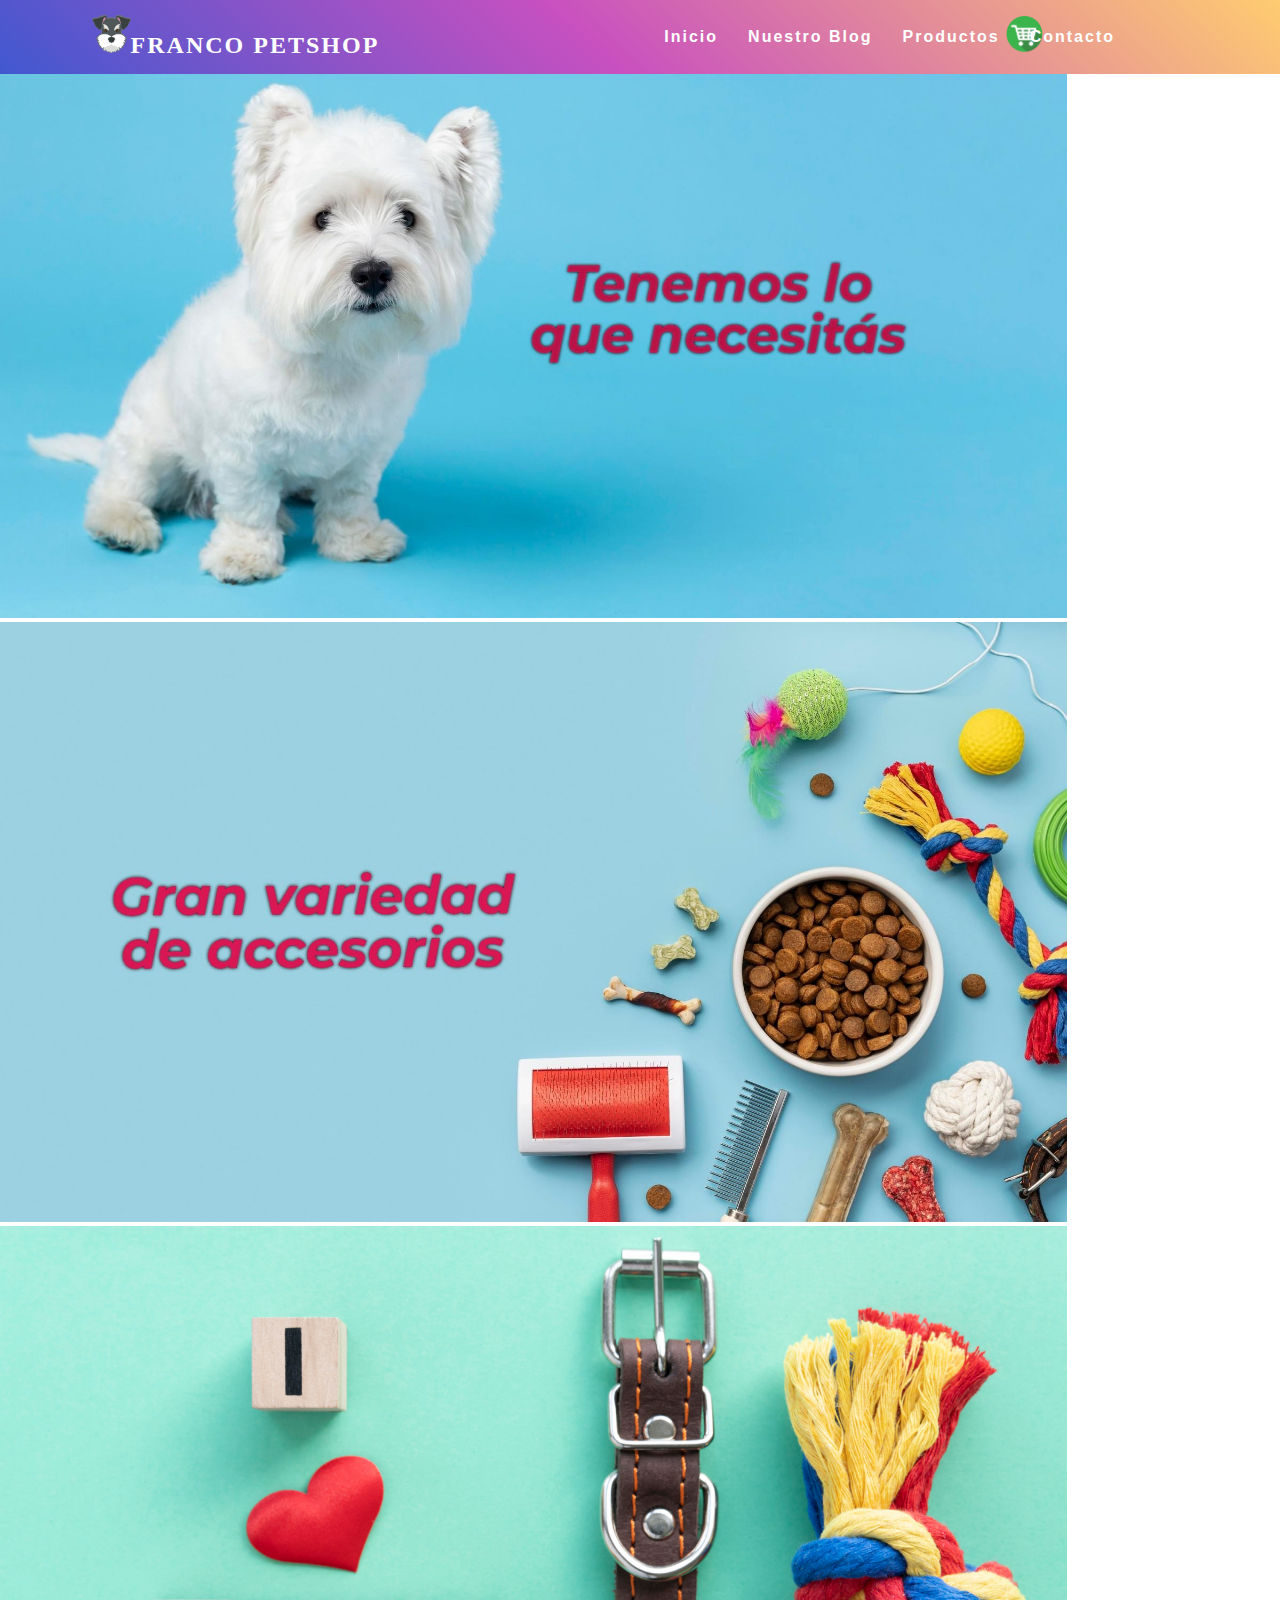
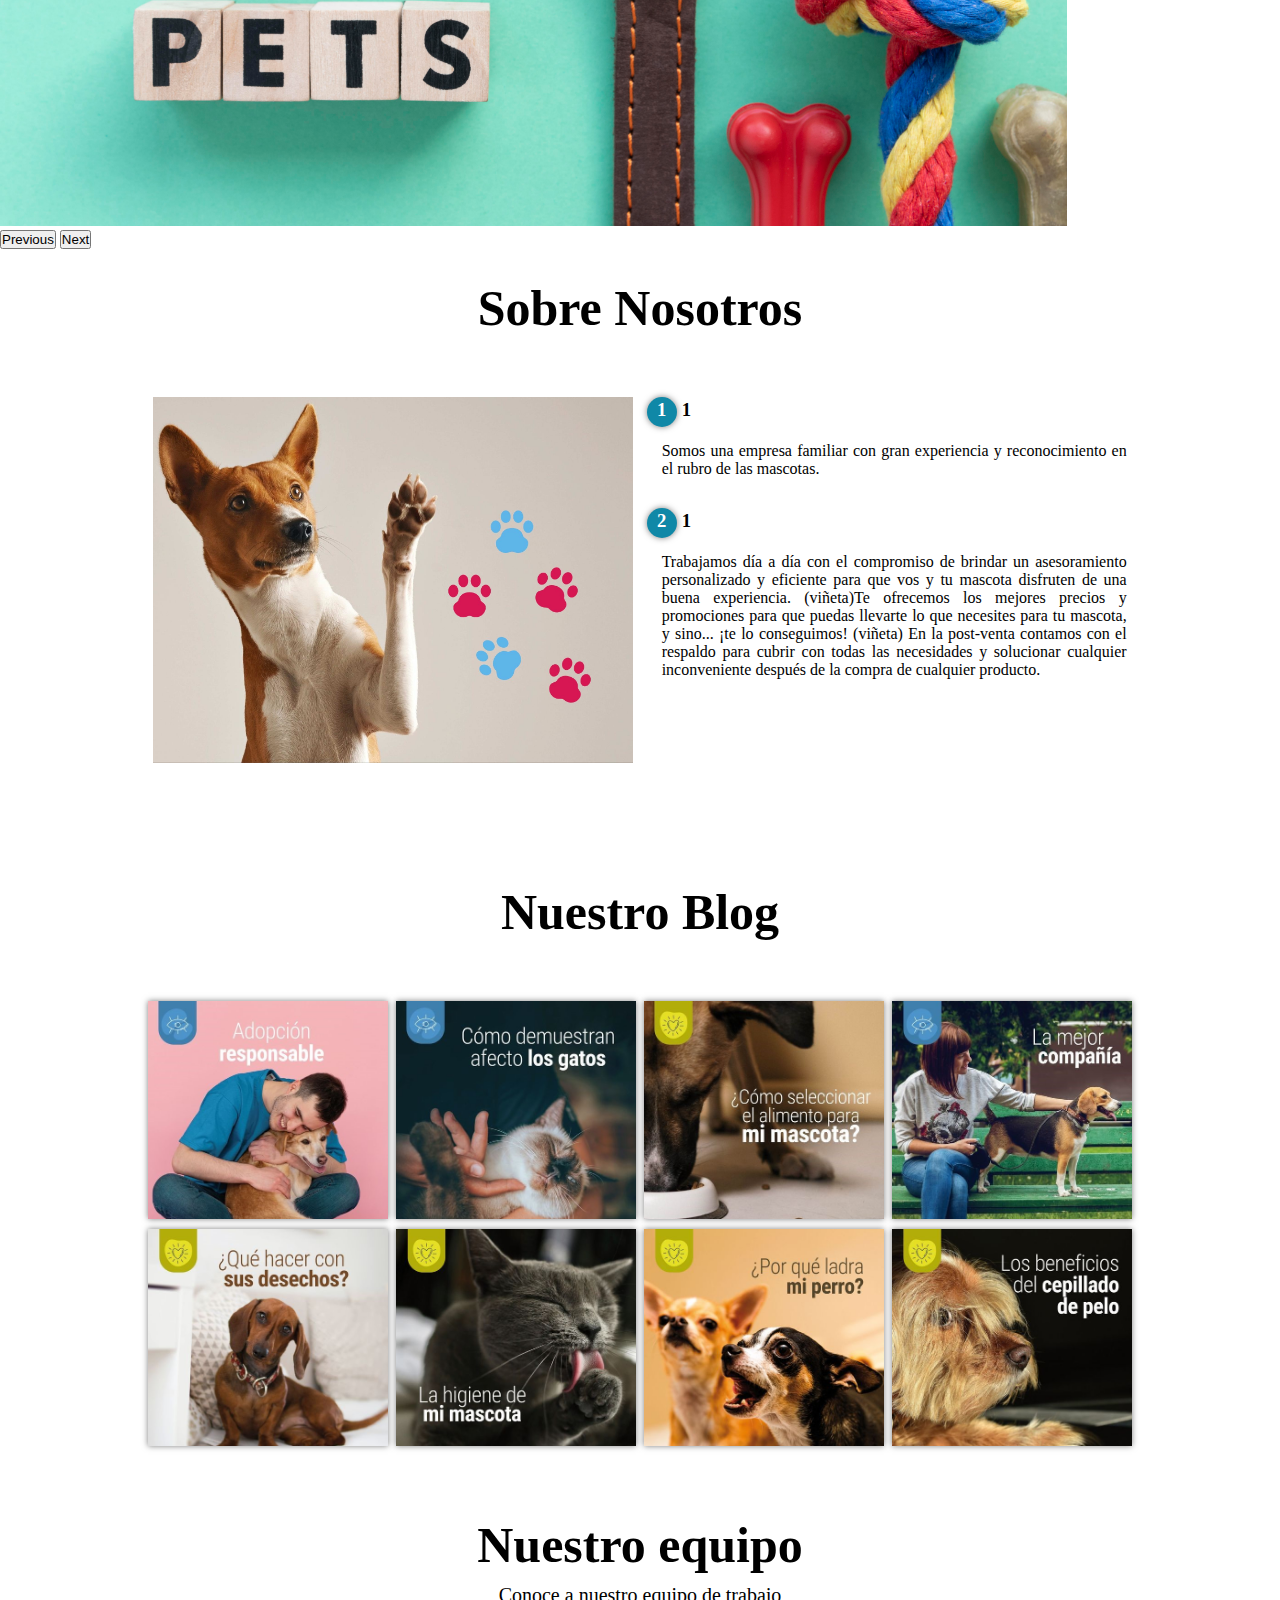
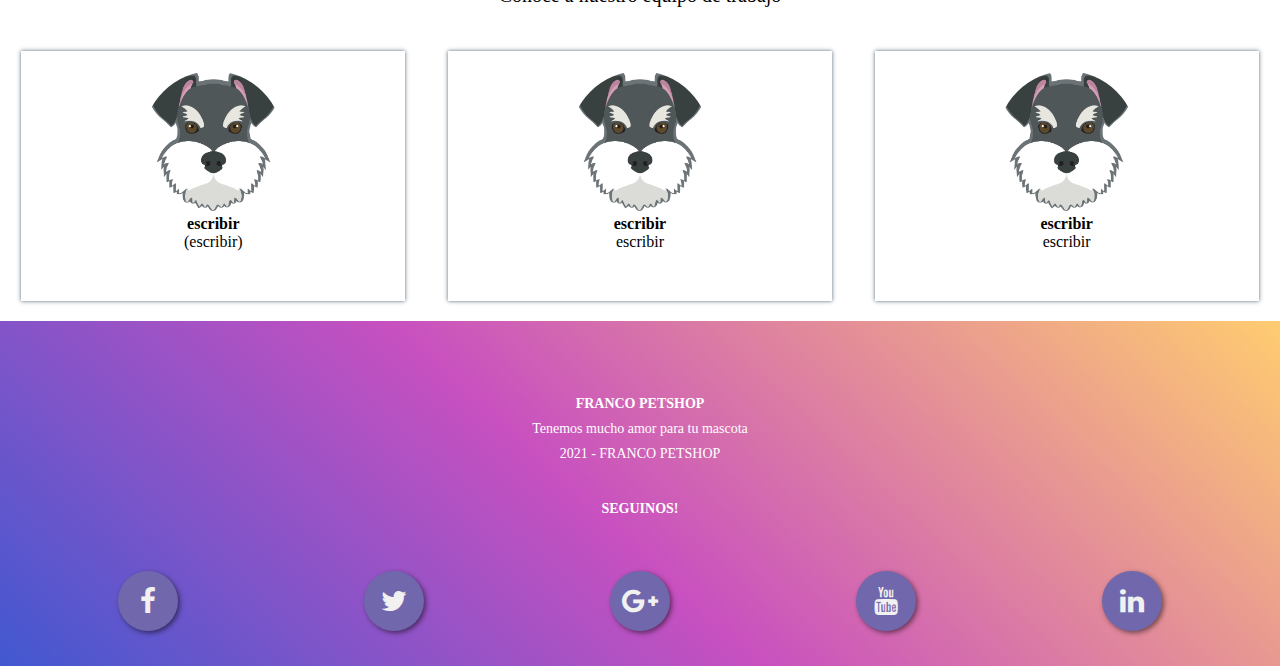
==== index.html @ 0ba9806b "Subiendo proyecto mejoras de diseño a index y productos" ====
<!DOCTYPE html>
<html lang="en">
<head>
    <meta charset="UTF-8">
    <meta http-equiv="X-UA-Compatible" content="IE=edge">
    <meta name="viewport" content="width=device-width, initial-scale=1.0">
    <title>Franco Petshop</title>
    <!-- Favicon -->
    <link rel="shortcut icon" href="img/favicon.ico" type="image/x-icon">
    <!-- Bootstrap Core CSS -->
    <link href="https://cdn.jsdelivr.net/npm/bootstrap@5.1.3/dist/css/bootstrap.min.css" rel="stylesheet" integrity="sha384-1BmE4kWBq78iYhFldvKuhfTAU6auU8tT94WrHftjDbrCEXSU1oBoqyl2QvZ6jIW3" crossorigin="anonymous">
    <!-- CSS -->
    <link rel="stylesheet" href="https://stackpath.bootstrapcdn.com/font-awesome/4.7.0/css/font-awesome.min.css">
    <link href="css/styles.css" rel="stylesheet">
</head>
<body>
    <header>
    <nav id="nav">
        <h2 class="logo"><img src="img/logo.png" height="38px" alt="Logo">FRANCO PETSHOP</h2>
		<nav>
			<ul id="options">
				<li><a href="#">Inicio</a></li>
				<li><a href="blog.html">Nuestro Blog</a></li>
				<li><a href="productos.html">Productos</a></li>
				<li><a href="contacto.html">Contacto</a></li>
			</ul>
		</nav>
    </nav>
    <a href="./compra.html"><img src="img/carrito.png" height="38px" alt="Compras"  id = 'verCarrito'> </a>

    <div class="menu" id="menu">
        <span></span>
        <span></span>
        <span></span>
    </div>
</nav>
        <!--<img src="img/carrito.png" height="38px" alt="Compras">-->
	</header>
    <div id="carouselExampleCaptions" class="carousel slide" data-bs-ride="carousel">
        <div class="carousel-indicators">
            <button type="button" data-bs-target="#carouselExampleCaptions" data-bs-slide-to="0" class="active" aria-current="true" aria-label="Slide 1"></button>
            <button type="button" data-bs-target="#carouselExampleCaptions" data-bs-slide-to="1" aria-label="Slide 2"></button>
            <button type="button" data-bs-target="#carouselExampleCaptions" data-bs-slide-to="2" aria-label="Slide 3"></button>
            </div>
            <div class="carousel-inner">
            <div class="carousel-item active">
                <img src="img/imagen1.jpg" class="d-block w-100" height="600"  alt="imagen1">
            </div>
            <div class="carousel-item">
                <img src="img/imagen2.jpg" class="d-block w-100" height="600" alt="imagen2">
            </div>
            <div class="carousel-item">
                <img src="img/imagen3.jpg" class="d-block w-100" height="600" alt="imagen3">
            </div>
            </div>
            <button class="carousel-control-prev" type="button" data-bs-target="#carouselExampleCaptions" data-bs-slide="prev">
            <span class="carousel-control-prev-icon" aria-hidden="true"></span>
            <span class="visually-hidden">Previous</span>
            </button>
            <button class="carousel-control-next" type="button" data-bs-target="#carouselExampleCaptions" data-bs-slide="next">
            <span class="carousel-control-next-icon" aria-hidden="true"></span>
            <span class="visually-hidden">Next</span>
            </button>
        </div>
    <section class="contenedor sobre-nosotros">
        <h2 class="titulo">Sobre Nosotros</h2>
        <div class="contenedor-sobre-nosotros">
            <img src="img/ilustracion1.jpg" alt="" class="imagen-about-us">
            <div class="contenido-textos">
                <h3><span>1</span>1</h3>
                <p>Somos una empresa familiar con gran experiencia y reconocimiento en el rubro de las mascotas.</p>
                <h3><span>2</span>1</h3>
                <p>Trabajamos día a día con el compromiso de brindar un asesoramiento personalizado y eficiente para que vos y tu mascota disfruten de una buena experiencia.
                    (viñeta)Te ofrecemos los mejores precios y promociones para que puedas llevarte lo que necesites para tu mascota, y sino... ¡te lo conseguimos!
                    (viñeta)   En la post-venta contamos con el respaldo para cubrir con todas las necesidades y solucionar cualquier inconveniente después de la compra de cualquier producto.</p>
            </div>
        </div>
    </section>
        <section class="blog">
            <div class="contenedor">
                <h2 class="titulo">Nuestro Blog</h2>
                <div class="galeria-blog">
                    <div class="imagen-blog">
                        <img src="img/blogadopcion.jpg" alt="adopcion">
                        <div class="hover-galeria">
                            <img src="img/logo.png" alt="">
                        </div>
                    </div>
                    <div class="imagen-blog">
                    <img src="img/blogafecto.jpg" alt="afecto">
                    <div class="hover-galeria">
                        <img src="img/logo.png" alt="">
                    </div>
                </div>
                <div class="imagen-blog">
                    <img src="img/blogalimento.jpg" alt="alimento">
                    <div class="hover-galeria">
                        <img src="img/logo.png" alt="">
                    </div>
                </div>
                <div class="imagen-blog">
                    <img src="img/blogcompañia.jpg" alt="compañia">
                    <div class="hover-galeria">
                        <img src="img/logo.png" alt="">
                    </div>
                </div>
                <div class="imagen-blog">
                    <img src="img/blogdesechos.jpg" alt="desechos">
                    <div class="hover-galeria">
                        <img src="img/logo.png" alt="">
                    </div>
                </div>
                <div class="imagen-blog">
                    <img src="img/bloghigiene.jpg" alt="higiene">
                    <div class="hover-galeria">
                        <img src="img/logo.png" alt="">
                    </div>
                </div>
                <div class="imagen-blog">
                    <img src="img/blogladridos.jpg" alt="ladridos">
                    <div class="hover-galeria">
                        <img src="img/logo.png" alt="">
                    </div>
                </div>
                <div class="imagen-blog">
                    <img src="img/blogpeinado.jpg" alt="cepillado">
                    <div class="hover-galeria">
                        <img src="img/logo.png" alt="">
                    </div>
                    </div>
                </div>
            </div>
        </section>
        <section class="miembros">
        <div class="contenedor-equipo">
            <h2 class="nuestro-equipo">Nuestro equipo</h2>
            <h3 class="slogan">Conoce a nuestro equipo de trabajo</h3>
            <div class="cards">
                <div class="card">
                    <img src="img/logo.png" alt="">
                    <h4>escribir</h4>
                    <p>(escribir)</p>
                </div>
                <div class="card">
                    <img src="img/logo.png" alt="">
                    <h4>escribir</h4>
                    <p>escribir</p>
                </div>
                <div class="card">
                    <img src="img/logo.png" alt="">
                    <h4>escribir</h4>
                    <p>escribir</p>
                </div>
            </div>
        </div>
    </section>
    <footer id="footer" class="footer solid-bg">
        <div class="wf-wrap">
            <div class="wf-container-footer">
                <div class="wf-container">
                    <section id="media_image-2" class="widget widget_media_image wf-cell wf-1-3">
                    <!--    <img width="33" height="13" src="img/logo.png" class="image wp-image-170  attachment-full size-full" alt="" style="max-width: 100%; height: auto;" srcset="assets/logo (3).png" sizes="(max-width: 336px) 100vw, 336px">-->
                    </section>
                    <section id="text-2" class="widget widget_text wf-cell wf-1-3">			
                        <div class="textwidget"><p>
                            <br>    
                            <br>
                            <strong>FRANCO PETSHOP<br>
                            </strong>Tenemos mucho amor para tu mascota<br>
                            <!--<a href="mailto:francopetchop@gmail.com.ar">francopetshop@gmail.com.ar</a></p>-->
                            <p> 2021 - FRANCO PETSHOP</p>
                            </div>
                            </section><section id="text-3" class="widget widget_text wf-cell wf-1-3">			
                            <div class="textwidget"><h4 style="text-align: center;">SEGUINOS!</h4>
                            </div>
                            <br>
                            <br>
                            <section class="buttons">
                                <a href="https://es-la.facebook.com/" target="_blank" class="fa fa-facebook"></a>
                                <a href="https://twitter.com/" target="_blank" class="fa fa-twitter"></a>
                                <a href="mailto:francopetchop@gmail.com.ar" target="_blank" class="fa fa-google-plus"></a>
                                <a href="https://www.youtube.com/" target="_blank" class="fa fa-youtube"></a>
                                <a href="https://ar.linkedin.com/" target="_blank" class="fa fa-linkedin"></a>
                            </section>
    </footer>

    <script src="https://cdn.jsdelivr.net/npm/bootstrap@5.1.3/dist/js/bootstrap.bundle.min.js" integrity="sha384-ka7Sk0Gln4gmtz2MlQnikT1wXgYsOg+OMhuP+IlRH9sENBO0LRn5q+8nbTov4+1p" crossorigin="anonymous"></script>
    <!--<script src="js/script.js"></script>-->
    <script src="js/scroll.js"></script>
</body>
</html>
---- css/styles.css ----
*{
  margin: 0;
  padding: 0;
  box-sizing: border-box;
  
}
/* body{
  background-color: #A9C9FF;
  background-image: linear-gradient(180deg, #A9C9FF 0%, #FFBBEC 100%);
  
} */
header {
  position: fixed;
  top: 0;
  left: 0;
  width: 100%;
  display: flex;
  justify-content: space-around;
  transition: 0.7s;
  background-color: #4158D0;
  background-image: linear-gradient(43deg, #4158D0 0%, #C850C0 46%, #FFCC70 100%);
  padding: 15px 20px;
  z-index: 10;
}
/* header.abajo {
  background: #fff;
  padding: 15px 20px; 
}*/
header .logo {
  position: relative;
  color: rgb(255, 255, 255);
  font-weight: bold;
  letter-spacing: 2px;
  transition: 1.5s;
  text-decoration: none;
}

nav {
  display: flex;
  justify-content: center;
  align-items: center;
}

header ul {
  position: relative;
  display: flex;
  justify-content: center;
  align-items: center;
}
header ul li {
  list-style: none;
}
header ul li a {
  position: relative;
  font-family: helvetica;
  left : 270px;
  margin: 15px;
  text-decoration: none;
  color: white;
  letter-spacing: 2px;
  font-weight: 600;
  transition: 0.7s;
}
/*header.abajo .logo,
header.abajo ul li a {
  color: white;
}*/


.contenedor {
  padding: 60px 0;
  width: 90%;
  max-width: 1000px;
  margin: auto;
  overflow: hidden;
}

.titulo {
  font-size: 50px;
  text-align: center;
  margin-bottom: 60px;
}

.sobre-nosotros {
  padding: 30px 0 60px 0;
}

.contenedor-sobre-nosotros {
  display: flex;
  justify-content: space-evenly;
}

.imagen-about-us {
  width: 48%;
}

.sobre-nosotros .contenido-textos {
  width: 48%;
}

.contenido-textos h3 {
  margin-bottom: 15px;
}
.contenido-textos h3 span {
  background: #1088a7;
  color: #fff;
  border-radius: 50%;
  display: inline-block;
  text-align: center;
  width: 30px;
  height: 30px;
  padding: 2px;
  box-shadow: 0 0 6px 0 rgba(0, 0, 0, 0.5);
  margin-right: 5px;
}

.contenido-textos p {
  padding: 0px 0px 30px 15px;
  font-weight: 300;
  text-align: justify;
}

/* .blog {
  background: rgba(202, 147, 202, 0.274);
} */

.galeria-blog {
  display: flex;
  justify-content: space-evenly;
  flex-wrap: wrap;
}

.imagen-blog {
  width: 24%;
  margin-bottom: 10px;
  overflow: hidden;
  position: relative;
  cursor: pointer;
  box-shadow: 0 0 6px 0 rgba(0, 0, 0, 0.5);
}

.imagen-blog > img {
  width: 100%;
  height: 100%;
  object-fit: cover;
  display: block;
}

.hover-galeria {
  position: absolute;
  width: 100%;
  height: 100%;
  top: 0;
  transform: scale(0);
  background: #1089a7c7;
  transition: transform 0.5s;
  display: flex;
  justify-content: center;
  align-items: center;
  flex-direction: column;
}

.hover-galeria img {
  width: 50px;
}

.hover-galeria p {
  color: #fff;
}

.imagen-blog:hover .hover-galeria {
  transform: scale(1);
}

.nuestro-equipo {
  text-align: center;
  font-size: 50px;
  margin-bottom: 10px;
  font-weight: 600;
}

.slogan {
  font-size: 20px;
  font-weight: 300;
  text-align: center;
  margin-bottom: 24px;
}

.cards {
  width: 100%;
  margin: auto;
  display: flex;
  flex-wrap: wrap;
  justify-content: space-around;
}

.card {
  margin: 20px 0;
  width: 30%;
  height: 250px;
  text-align: center;
  padding: 20px;
  box-shadow: 0px 0px 4px 0 rgba(52, 73, 94, 0.849);
}

.cards img {
  width: 140px;
  height: 140px;
  object-fit: cover;
  border-radius: 100%;
}

#footer.solid-bg {
  background-color: #4158D0;
  background-image: linear-gradient(43deg, #4158D0 0%, #C850C0 46%, #FFCC70 100%);
  
  
  }
  
  .footer {
  padding: 0;
  margin: 0 auto;
  }
  
  #footer .wf-container-footer {
  padding-top: 20px;
  padding-bottom: 5px;
  margin: 0%;
  }
  /*

  #footer .wf-container {
  margin: 0 -25px;
  }
  */
  .widget.widget_media_image.wf-cell.wf-1-3 {
  margin-top: -30px !important;
  text-align: center !important;
  }
  
  .footer .widget, .footer .tp_recent_tweets li {
  font-size: 14px;
  line-height: 25px;
  }
  .footer .widget {
  color: #ffffff;
  padding: 0 25px;
  }
  .footer .widget {
  box-sizing: border-box;
  }
  .footer .widget {
  margin-bottom: 30px;
  }
  .footer .widget {
  color: #ffffff;
  }
  .textwidget * {
    text-align: center;
    }


/*Redes sociales que están en el footer*/
.buttons {
  min-width: 500px;
  display: flex;
  justify-content: space-around;
}

.buttons a {
  text-decoration: none;
  font-size: 28px;
  width: 60px;
  height: 60px;
  line-height: 60px;
  text-align: center;
  background: #7167ad;
  color: #f1f1f1;
  border-radius: 50%;
  box-shadow: 2px 2px 5px rgba(0, 0, 0, .5);
  transition: all .4s ease-in-out;
}

.buttons a:hover {
  transform: scale(1.2);
}
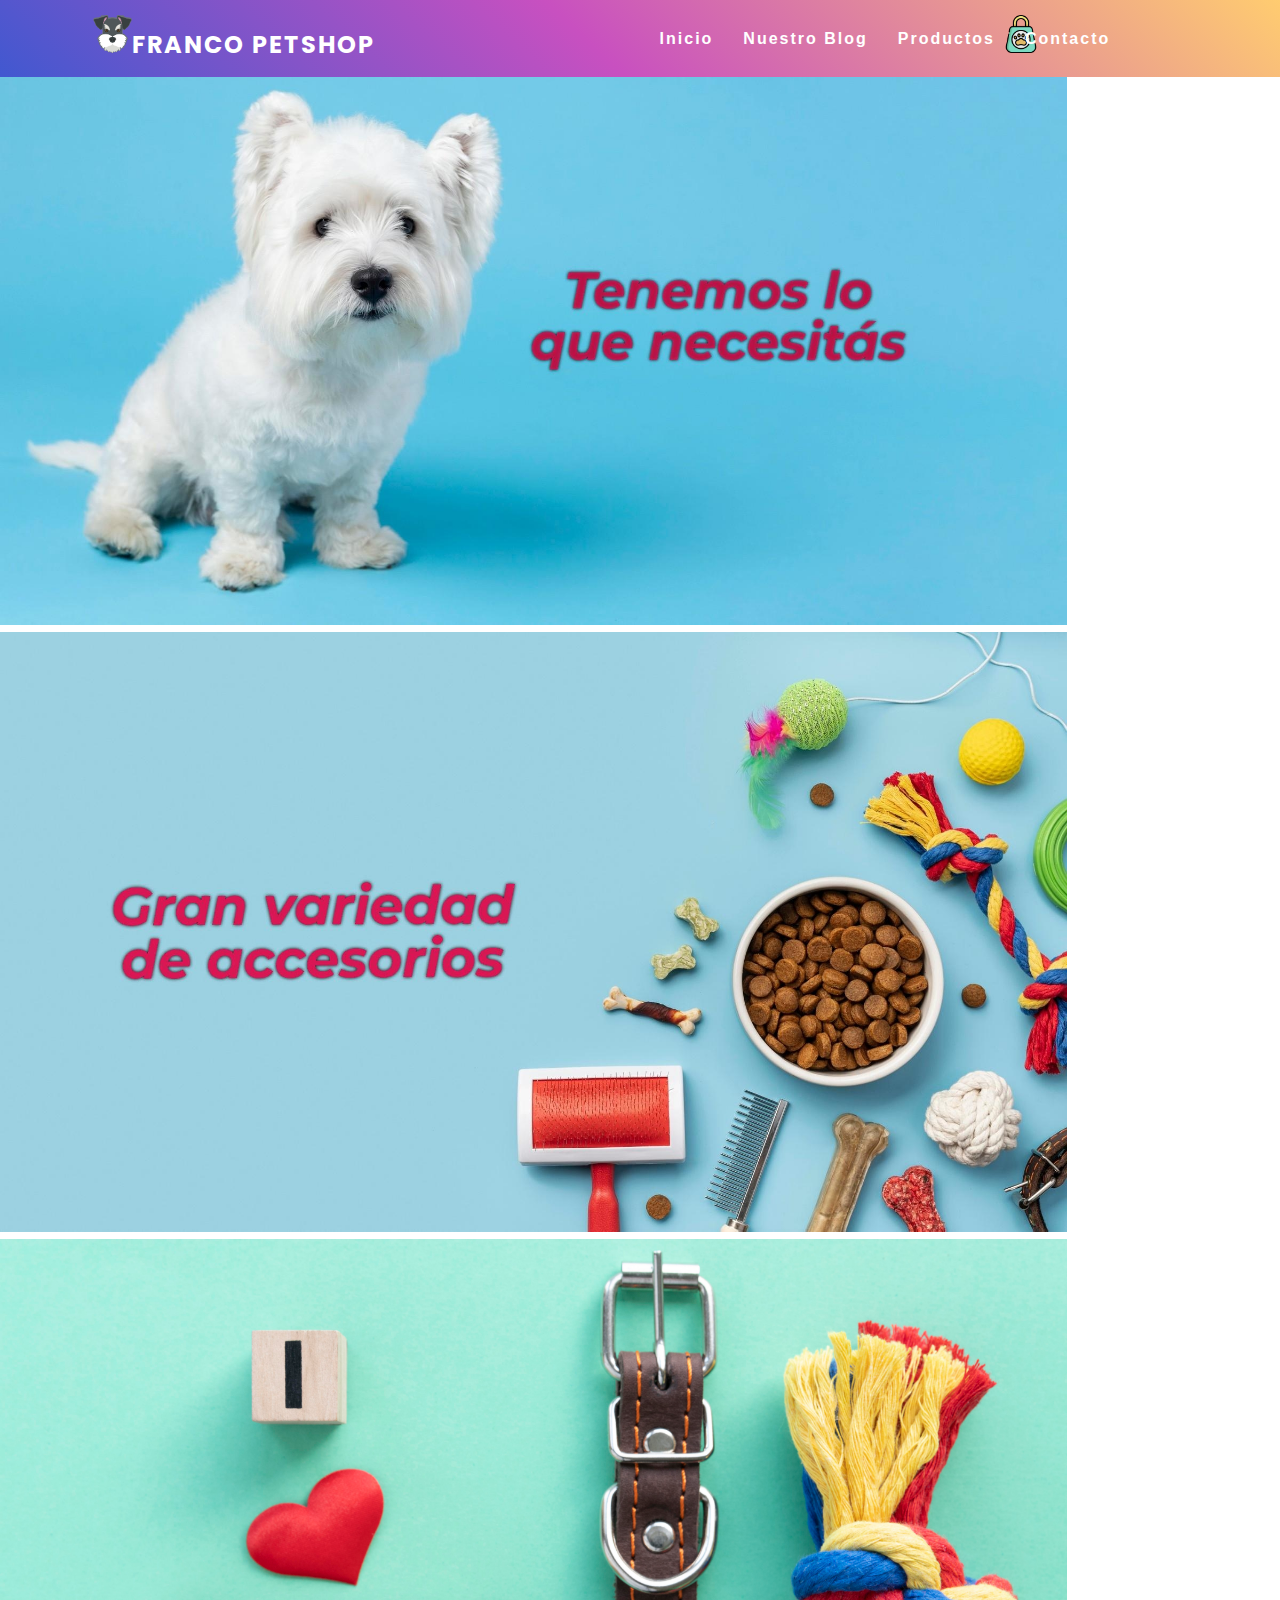
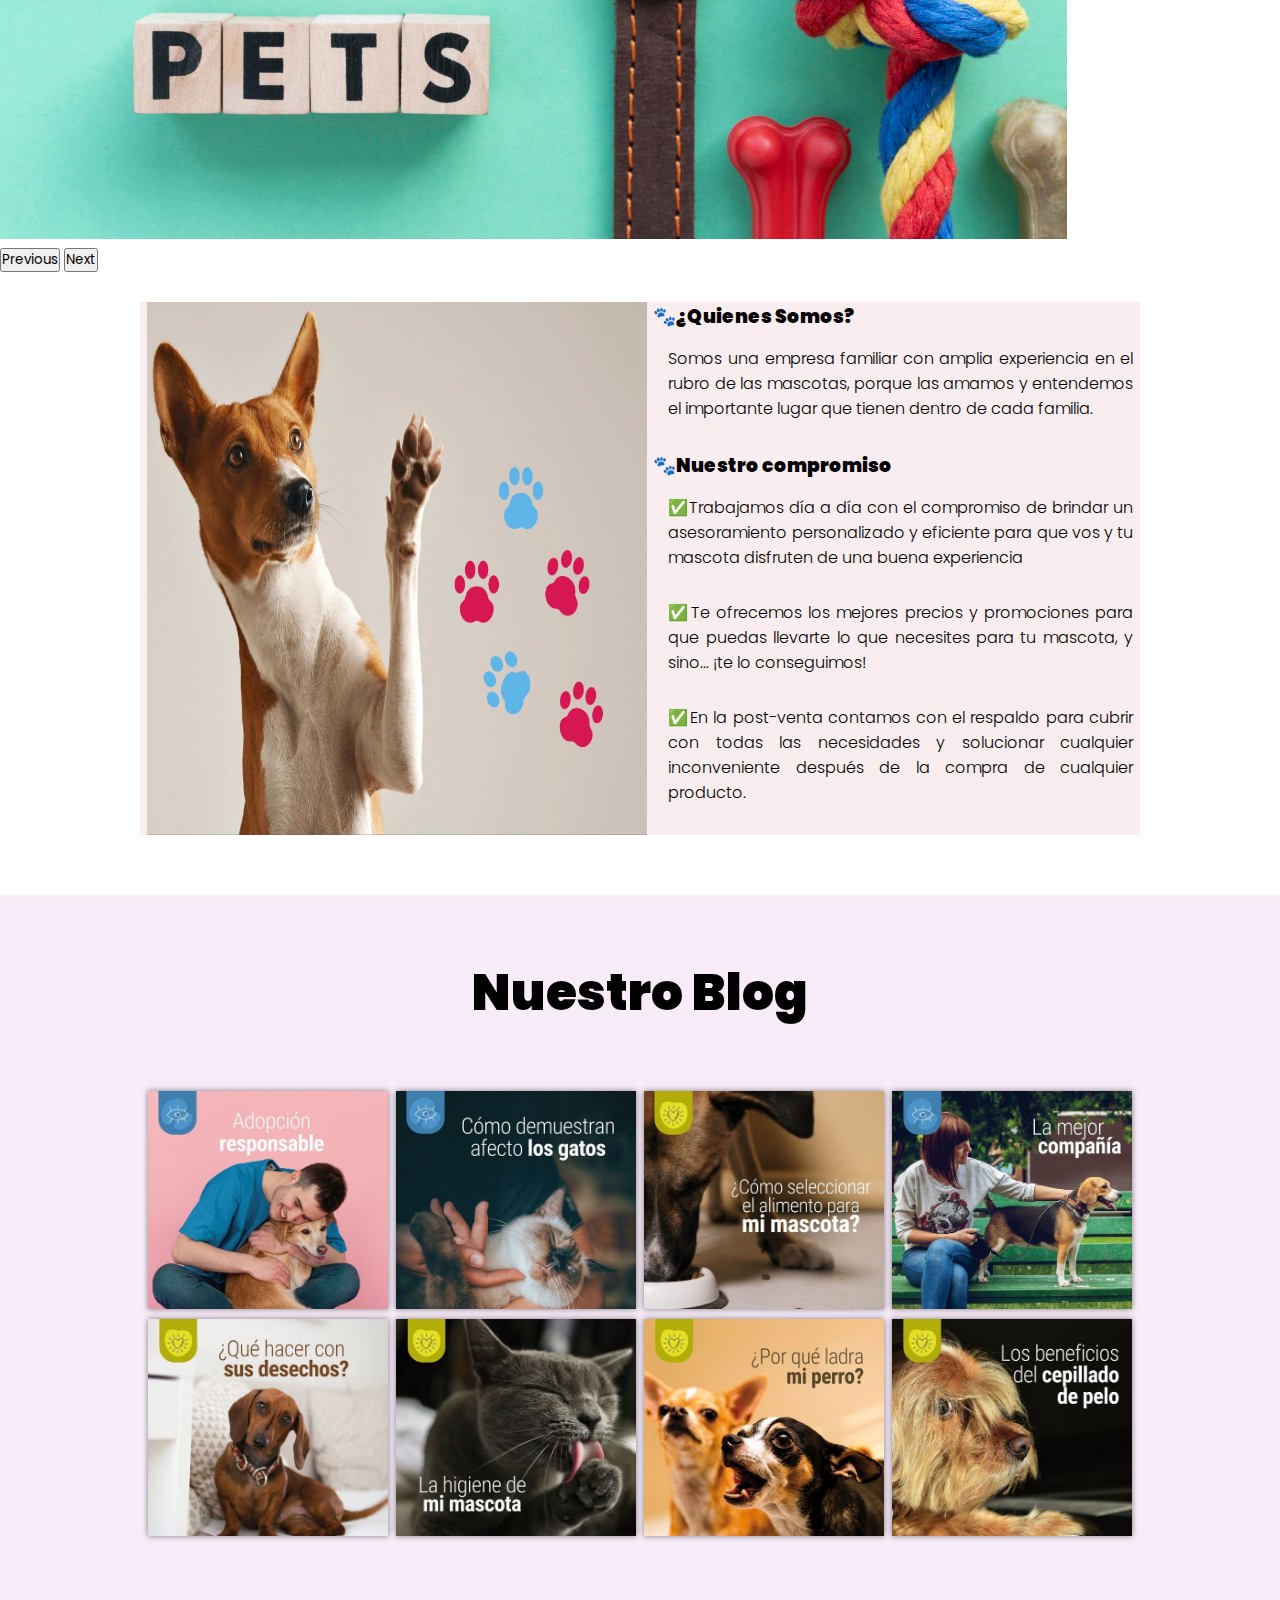
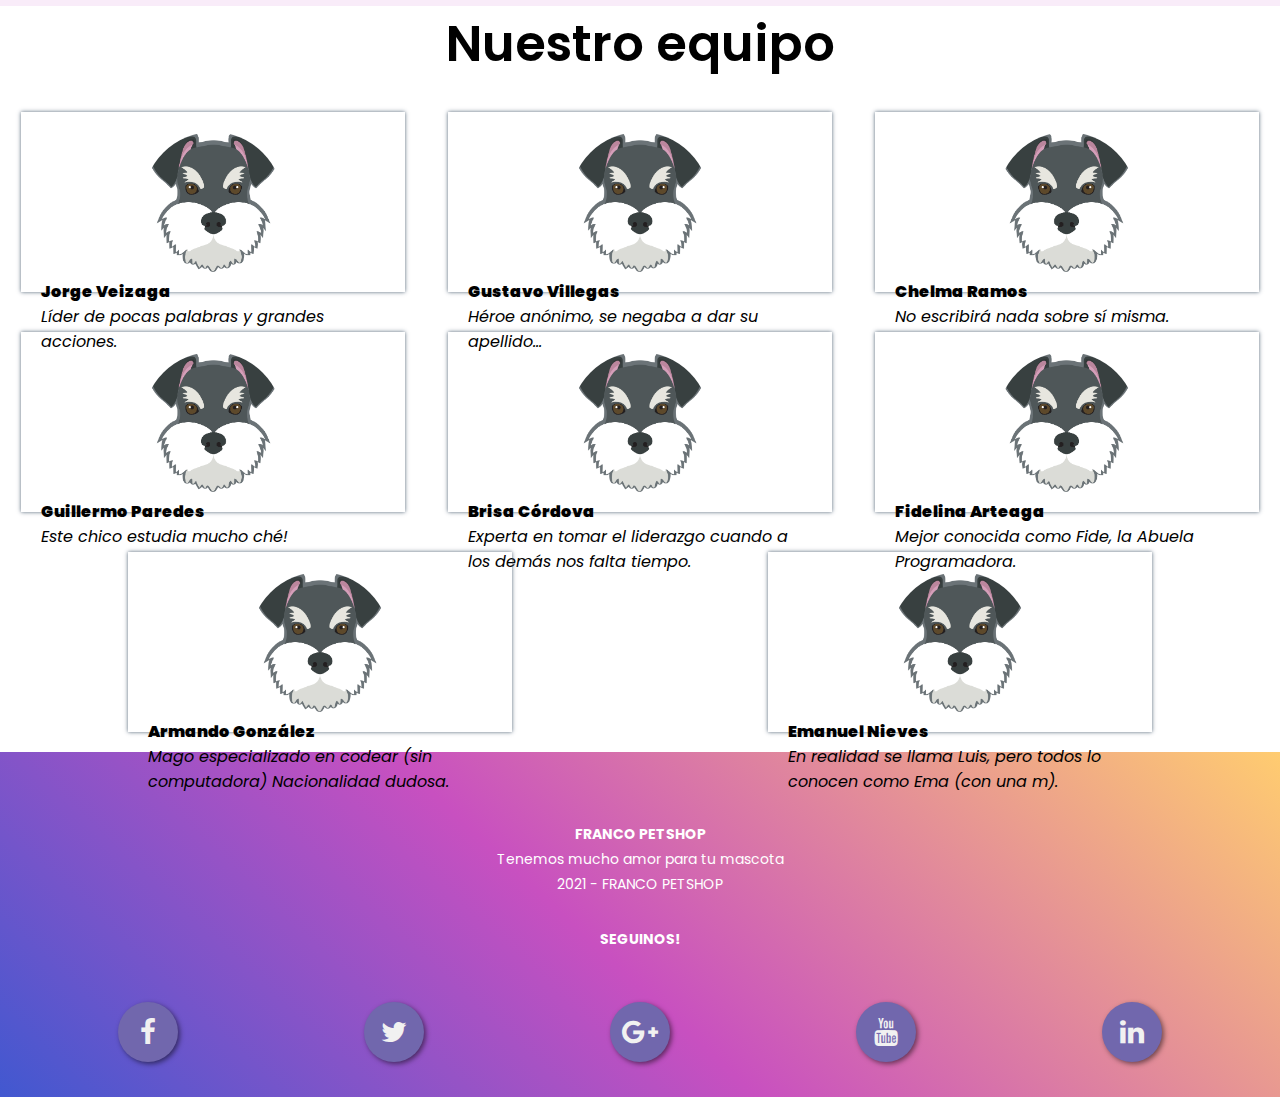
==== commit 0e4f40f6: "Se une varias solapas de la página, Blog, contacto, carrito, queda revisar el carrito y el index, fa" ====
--- a/index.html
+++ b/index.html
@@ -12,6 +12,10 @@
     <!-- CSS -->
     <link rel="stylesheet" href="https://stackpath.bootstrapcdn.com/font-awesome/4.7.0/css/font-awesome.min.css">
     <link href="css/styles.css" rel="stylesheet">
+    <!-- CSS fontFamily-->
+    <link rel="preconnect" href="https://fonts.googleapis.com">
+    <link rel="preconnect" href="https://fonts.gstatic.com" crossorigin>
+    <link href="https://fonts.googleapis.com/css2?family=Poppins:wght@200&display=swap" rel="stylesheet"> 
 </head>
 <body>
     <header>
@@ -62,98 +66,154 @@
             <span class="visually-hidden">Next</span>
             </button>
         </div>
-    <section class="contenedor sobre-nosotros">
-        <h2 class="titulo">Sobre Nosotros</h2>
-        <div class="contenedor-sobre-nosotros">
-            <img src="img/ilustracion1.jpg" alt="" class="imagen-about-us">
-            <div class="contenido-textos">
-                <h3><span>1</span>1</h3>
-                <p>Somos una empresa familiar con gran experiencia y reconocimiento en el rubro de las mascotas.</p>
-                <h3><span>2</span>1</h3>
-                <p>Trabajamos día a día con el compromiso de brindar un asesoramiento personalizado y eficiente para que vos y tu mascota disfruten de una buena experiencia.
-                    (viñeta)Te ofrecemos los mejores precios y promociones para que puedas llevarte lo que necesites para tu mascota, y sino... ¡te lo conseguimos!
-                    (viñeta)   En la post-venta contamos con el respaldo para cubrir con todas las necesidades y solucionar cualquier inconveniente después de la compra de cualquier producto.</p>
-            </div>
-        </div>
-    </section>
+
+
+        <section class="contenedor sobre-nosotros">
+            <div class="contenedor-sobre-nosotros">
+                <img src="img/ilustracion1.jpg" alt="" class="imagen-about-us"> 
+                <div class="contenido-textos">
+                    <h3><span>🐾</span><strong>¿Quienes Somos?</strong> </h3>
+                    <p>Somos una empresa familiar con amplia experiencia en el rubro de las mascotas, porque las amamos y entendemos el importante lugar que tienen dentro de cada familia.</p>
+                    <h3><span>🐾</span><strong>Nuestro compromiso</strong></h3>
+                    <p>✅Trabajamos día a día con el compromiso de brindar un asesoramiento personalizado y eficiente para que vos y tu mascota disfruten de una buena experiencia</p>
+                    <p>✅Te ofrecemos los mejores precios y promociones para que puedas llevarte lo que necesites para tu mascota, y sino... ¡te lo conseguimos!</p>
+                    <p>✅En la post-venta contamos con el respaldo para cubrir con todas las necesidades y solucionar cualquier inconveniente después de la compra de cualquier producto.</p>
+                </div>
+            </div>
+        </section>
+
         <section class="blog">
             <div class="contenedor">
-                <h2 class="titulo">Nuestro Blog</h2>
+                <h2 class="titulo"><strong> Nuestro Blog</strong></h2>
                 <div class="galeria-blog">
                     <div class="imagen-blog">
                         <img src="img/blogadopcion.jpg" alt="adopcion">
                         <div class="hover-galeria">
                             <img src="img/logo.png" alt="">
+                            <a href="blog.html" target="_blank">+Info</a>
                         </div>
                     </div>
                     <div class="imagen-blog">
                     <img src="img/blogafecto.jpg" alt="afecto">
                     <div class="hover-galeria">
                         <img src="img/logo.png" alt="">
+                        <a href="blog.html" target="_blank">+Info</a>
                     </div>
                 </div>
                 <div class="imagen-blog">
                     <img src="img/blogalimento.jpg" alt="alimento">
                     <div class="hover-galeria">
                         <img src="img/logo.png" alt="">
+                        <a href="blog.html" target="_blank">+Info</a>
                     </div>
                 </div>
                 <div class="imagen-blog">
                     <img src="img/blogcompañia.jpg" alt="compañia">
                     <div class="hover-galeria">
                         <img src="img/logo.png" alt="">
+                        <a href="blog.html" target="_blank">+Info</a>
                     </div>
                 </div>
                 <div class="imagen-blog">
                     <img src="img/blogdesechos.jpg" alt="desechos">
                     <div class="hover-galeria">
                         <img src="img/logo.png" alt="">
+                        <a href="blog.html" target="_blank">+Info</a>
                     </div>
                 </div>
                 <div class="imagen-blog">
                     <img src="img/bloghigiene.jpg" alt="higiene">
                     <div class="hover-galeria">
                         <img src="img/logo.png" alt="">
+                        <a href="blog.html" target="_blank">+Info</a>
                     </div>
                 </div>
                 <div class="imagen-blog">
                     <img src="img/blogladridos.jpg" alt="ladridos">
                     <div class="hover-galeria">
                         <img src="img/logo.png" alt="">
+                        <a href="blog.html" target="_blank">+Info</a>
                     </div>
                 </div>
                 <div class="imagen-blog">
                     <img src="img/blogpeinado.jpg" alt="cepillado">
                     <div class="hover-galeria">
                         <img src="img/logo.png" alt="">
-                    </div>
-                    </div>
-                </div>
-            </div>
-        </section>
-        <section class="miembros">
+                        <a href="blog.html" target="_blank">+Info</a>
+                    </div>
+                    </div>
+                </div>
+            </div>
+    </section>
+
+    <section class="miembros">
         <div class="contenedor-equipo">
             <h2 class="nuestro-equipo">Nuestro equipo</h2>
-            <h3 class="slogan">Conoce a nuestro equipo de trabajo</h3>
             <div class="cards">
                 <div class="card">
                     <img src="img/logo.png" alt="">
-                    <h4>escribir</h4>
-                    <p>(escribir)</p>
-                </div>
-                <div class="card">
-                    <img src="img/logo.png" alt="">
-                    <h4>escribir</h4>
-                    <p>escribir</p>
-                </div>
-                <div class="card">
-                    <img src="img/logo.png" alt="">
-                    <h4>escribir</h4>
-                    <p>escribir</p>
-                </div>
+                    <div class="descripcion">
+                        <h4><strong>Jorge Veizaga</strong></h4>
+                        <p><i>Líder de pocas palabras y grandes acciones.</i></p>
+                    </div>
+                </div>
+                <div class="card">
+                    <img src="img/logo.png" alt="">
+                    <div class="descripcion">
+                        <h4><strong>Gustavo Villegas</strong></h4>
+                        <p><i>Héroe anónimo, se negaba a dar su apellido...</i> </p>
+                    </div>
+                </div>
+                <div class="card">
+                    <img src="img/logo.png" alt="">
+                    <div class="descripcion">
+                        <h4><strong>Chelma Ramos</strong></h4>
+                        <p><i>No escribirá nada sobre sí misma.</i></p>
+                    </div>
+                </div>
+                <div class="card">
+                    <img src="img/logo.png" alt="">
+                    <div class="descripcion">
+                        <h4><strong>Guillermo Paredes</strong></h4>
+                        <p><i>Este chico estudia mucho ché!</i></p>
+                    </div>
+                </div>
+                <div class="card">
+                    <img src="img/logo.png" alt="">
+                    <div class="descripcion">
+                        <h4><strong>Brisa Córdova</strong></h4>
+                        <p><i>Experta en tomar el liderazgo cuando a los demás nos falta tiempo.</i></p>
+                    </div>
+                </div>
+                <div class="card">
+                    <img src="img/logo.png" alt="">
+                    <div class="descripcion">
+                        <h4><strong>Fidelina Arteaga</strong></h4>
+                        <p><i>Mejor conocida como Fide, la Abuela Programadora.</i></p>
+                    </div>
+                </div>
+                <div class="card">
+                    <img src="img/logo.png" alt="">
+                    <div class="descripcion">
+                        <h4><strong>Armando González</strong></h4>
+                        <p><i>Mago especializado en codear (sin computadora) Nacionalidad dudosa.</i></p>
+                    </div>
+                </div>
+                <div class="card">
+                    <img src="img/logo.png" alt="">
+                    <div class="descripcion">
+                        <h4><strong>Emanuel Nieves</strong></h4>
+                        <p><i>En realidad se llama Luis, pero todos lo conocen como Ema (con una m).</i></p>
+                    </div>
+                </div>
+                
+                
+                
+                
             </div>
         </div>
     </section>
+
     <footer id="footer" class="footer solid-bg">
         <div class="wf-wrap">
             <div class="wf-container-footer">
--- a/css/styles.css
+++ b/css/styles.css
@@ -1,8 +1,8 @@
-*{
+* {
   margin: 0;
   padding: 0;
   box-sizing: border-box;
-  
+  font-family: "Poppins", sans-serif;
 }
 /* body{
   background-color: #A9C9FF;
@@ -17,8 +17,13 @@
   display: flex;
   justify-content: space-around;
   transition: 0.7s;
-  background-color: #4158D0;
-  background-image: linear-gradient(43deg, #4158D0 0%, #C850C0 46%, #FFCC70 100%);
+  background-color: #4158d0;
+  background-image: linear-gradient(
+    43deg,
+    #4158d0 0%,
+    #c850c0 46%,
+    #ffcc70 100%
+  );
   padding: 15px 20px;
   z-index: 10;
 }
@@ -53,7 +58,7 @@
 header ul li a {
   position: relative;
   font-family: helvetica;
-  left : 270px;
+  left: 270px;
   margin: 15px;
   text-decoration: none;
   color: white;
@@ -66,7 +71,6 @@
   color: white;
 }*/
 
-
 .contenedor {
   padding: 60px 0;
   width: 90%;
@@ -81,49 +85,10 @@
   margin-bottom: 60px;
 }
 
-.sobre-nosotros {
-  padding: 30px 0 60px 0;
-}
-
-.contenedor-sobre-nosotros {
-  display: flex;
-  justify-content: space-evenly;
-}
-
-.imagen-about-us {
-  width: 48%;
-}
-
-.sobre-nosotros .contenido-textos {
-  width: 48%;
-}
-
-.contenido-textos h3 {
-  margin-bottom: 15px;
-}
-.contenido-textos h3 span {
-  background: #1088a7;
-  color: #fff;
-  border-radius: 50%;
-  display: inline-block;
-  text-align: center;
-  width: 30px;
-  height: 30px;
-  padding: 2px;
-  box-shadow: 0 0 6px 0 rgba(0, 0, 0, 0.5);
-  margin-right: 5px;
-}
-
-.contenido-textos p {
-  padding: 0px 0px 30px 15px;
-  font-weight: 300;
-  text-align: justify;
-}
-
-/* .blog {
-  background: rgba(202, 147, 202, 0.274);
-} */
-
+/* Galeria Blog*/
+.blog {
+  background: rgba(177, 0, 177, 0.075);
+}
 .galeria-blog {
   display: flex;
   justify-content: space-evenly;
@@ -164,13 +129,15 @@
   width: 50px;
 }
 
-.hover-galeria p {
+.hover-galeria a {
   color: #fff;
 }
 
 .imagen-blog:hover .hover-galeria {
   transform: scale(1);
 }
+
+/* Equipo*/
 
 .nuestro-equipo {
   text-align: center;
@@ -178,7 +145,6 @@
   margin-bottom: 10px;
   font-weight: 600;
 }
-
 .slogan {
   font-size: 20px;
   font-weight: 300;
@@ -197,10 +163,16 @@
 .card {
   margin: 20px 0;
   width: 30%;
-  height: 250px;
+  height: 180px;
   text-align: center;
   padding: 20px;
+  flex-direction: row;
   box-shadow: 0px 0px 4px 0 rgba(52, 73, 94, 0.849);
+}
+
+.descripcion, p {
+  margin: 0px;
+text-align:initial;
 }
 
 .cards img {
@@ -211,54 +183,57 @@
 }
 
 #footer.solid-bg {
-  background-color: #4158D0;
-  background-image: linear-gradient(43deg, #4158D0 0%, #C850C0 46%, #FFCC70 100%);
-  
-  
-  }
-  
-  .footer {
+  background-color: #4158d0;
+  background-image: linear-gradient(
+    43deg,
+    #4158d0 0%,
+    #c850c0 46%,
+    #ffcc70 100%
+  );
+}
+
+.footer {
   padding: 0;
   margin: 0 auto;
-  }
-  
-  #footer .wf-container-footer {
+}
+
+#footer .wf-container-footer {
   padding-top: 20px;
   padding-bottom: 5px;
   margin: 0%;
-  }
-  /*
+}
+/*
 
   #footer .wf-container {
   margin: 0 -25px;
   }
   */
-  .widget.widget_media_image.wf-cell.wf-1-3 {
+.widget.widget_media_image.wf-cell.wf-1-3 {
   margin-top: -30px !important;
   text-align: center !important;
-  }
-  
-  .footer .widget, .footer .tp_recent_tweets li {
+}
+
+.footer .widget,
+.footer .tp_recent_tweets li {
   font-size: 14px;
   line-height: 25px;
-  }
-  .footer .widget {
+}
+.footer .widget {
   color: #ffffff;
   padding: 0 25px;
-  }
-  .footer .widget {
+}
+.footer .widget {
   box-sizing: border-box;
-  }
-  .footer .widget {
+}
+.footer .widget {
   margin-bottom: 30px;
-  }
-  .footer .widget {
+}
+.footer .widget {
   color: #ffffff;
-  }
-  .textwidget * {
-    text-align: center;
-    }
-
+}
+.textwidget * {
+  text-align: center;
+}
 
 /*Redes sociales que están en el footer*/
 .buttons {
@@ -277,10 +252,227 @@
   background: #7167ad;
   color: #f1f1f1;
   border-radius: 50%;
-  box-shadow: 2px 2px 5px rgba(0, 0, 0, .5);
-  transition: all .4s ease-in-out;
+  box-shadow: 2px 2px 5px rgba(0, 0, 0, 0.5);
+  transition: all 0.4s ease-in-out;
 }
 
 .buttons a:hover {
   transform: scale(1.2);
-}+}
+
+/*Portada*/
+
+.container-cover {
+  width: 100%;
+  height: 500px;
+  position: relative;
+  margin-top: 80px;
+  background-image: url(https://www.hola.com/imagenes/estar-bien/20210324186573/perros-gatos-felices-necesidades/0-933-511/perros-gatos-m.jpg?filter=w500);
+  background-position: center;
+  background-size: cover;
+  background-repeat: no-repeat;
+}
+
+.container-cover:before {
+  content: "";
+  width: 100%;
+  height: 100%;
+  background: rgba(38, 172, 255, 0.185);
+  position: absolute;
+  top: 0;
+  left: 0;
+}
+
+.container-info-cover {
+  max-width: 800px;
+  height: 500px;
+  margin: auto;
+  text-align: center;
+  display: flex;
+  flex-direction: column;
+  justify-content: center;
+  align-items: center;
+  position: relative;
+  z-index: 1;
+}
+
+.container-info-cover h1 {
+  font-size: 60px;
+  font-weight: 500;
+  color: #fff;
+  margin-bottom: 20px;
+}
+
+.container-info-cover p {
+  color: #fff;
+  font-size: 20px;
+  font-weight: 300;
+}
+/*Contenedor - contenido del articulo*/
+
+.container-content {
+  width: 1200px;
+  margin: auto;
+  margin-top: 40px;
+  display: flex;
+  justify-content: center;
+}
+
+article {
+  width: 100%;
+  padding: 20px;
+  padding-bottom: 40px;
+  box-shadow: -10px 0 20px -30px black;
+  border-radius: 6px;
+  position: relative;
+  overflow: hidden;
+  top: 60px;
+}
+
+article:before {
+  content: "";
+  width: 100%;
+  height: 6px;
+  position: absolute;
+  top: 0;
+  left: 0;
+  background: #46a2fd;
+}
+
+article h1 {
+  margin-top: 0px;
+  font-weight: 500;
+  font-size: 40px;
+}
+
+article p {
+  margin-top: 15px;
+  font-size: 18px;
+  color: #3c3c3c;
+}
+
+article img {
+  width: 100%;
+  margin-top: 20px;
+}
+
+/*Aside de los articulos de relacionados*/
+
+.container-aside aside {
+  width: 320px;
+  border-right: 6px;
+  box-shadow: 0 0 20px -20px black;
+  border-radius: 6px;
+  overflow: hidden;
+  margin-left: 40px;
+  margin-bottom: 0px;
+  padding-bottom: 15px;
+}
+
+.container-aside aside img {
+  width: 100%;
+  margin-top: 60px;
+}
+
+.container-aside aside h2,
+.container-aside aside p {
+  margin-top: 0px;
+  padding: 0px 0px;
+  margin-bottom: 0px;
+}
+
+.container-aside aside button {
+  margin-top: 10px;
+  margin-left: 90px;
+  padding: 9px 40px;
+  font-size: 16px;
+  background: #46a2fd;
+  border: none;
+  color: #fff;
+  cursor: pointer;
+  border-radius: 6px;
+}
+
+.container-aside aside button:hover {
+  opacity: 0.9;
+}
+
+/*Portada*/
+
+.container-cover {
+  width: 100%;
+  height: 500px;
+  position: relative;
+  margin-top: 80px;
+  background-image: url(https://www.hola.com/imagenes/estar-bien/20210324186573/perros-gatos-felices-necesidades/0-933-511/perros-gatos-m.jpg?filter=w500);
+  background-position: center;
+  background-size: cover;
+  background-repeat: no-repeat;
+}
+
+.container-cover:before {
+  content: "";
+  width: 100%;
+  height: 100%;
+  background: rgba(38, 172, 255, 0.185);
+  position: absolute;
+  top: 0;
+  left: 0;
+}
+
+.container-info-cover {
+  max-width: 800px;
+  height: 500px;
+  margin: auto;
+  text-align: center;
+  display: flex;
+  flex-direction: column;
+  justify-content: center;
+  align-items: center;
+  position: relative;
+  z-index: 1;
+}
+
+.container-info-cover h1 {
+  font-size: 60px;
+  font-weight: 500;
+  color: #fff;
+  margin-bottom: 20px;
+}
+
+.container-info-cover p {
+  color: #fff;
+  font-size: 20px;
+  font-weight: 300;
+}
+.container-all {
+  margin-top: 0px;
+}
+
+/* About us */
+.sobre-nosotros {
+  padding: 30px 0 60px 0;
+}
+.contenedor-sobre-nosotros {
+  display: flex;
+  justify-content: space-evenly;
+  background:rgba(226, 150, 161, 0.171)
+}
+
+.imagen-about-us {
+  width: 50%;
+}
+
+.sobre-nosotros .contenido-textos {
+  width: 48%;
+}
+
+.contenido-textos h3 {
+  margin-bottom: 15px;
+}
+.contenido-textos p {
+  padding: 0px 0px 30px 15px;
+  font-weight: 300;
+  text-align: justify;
+}
+
